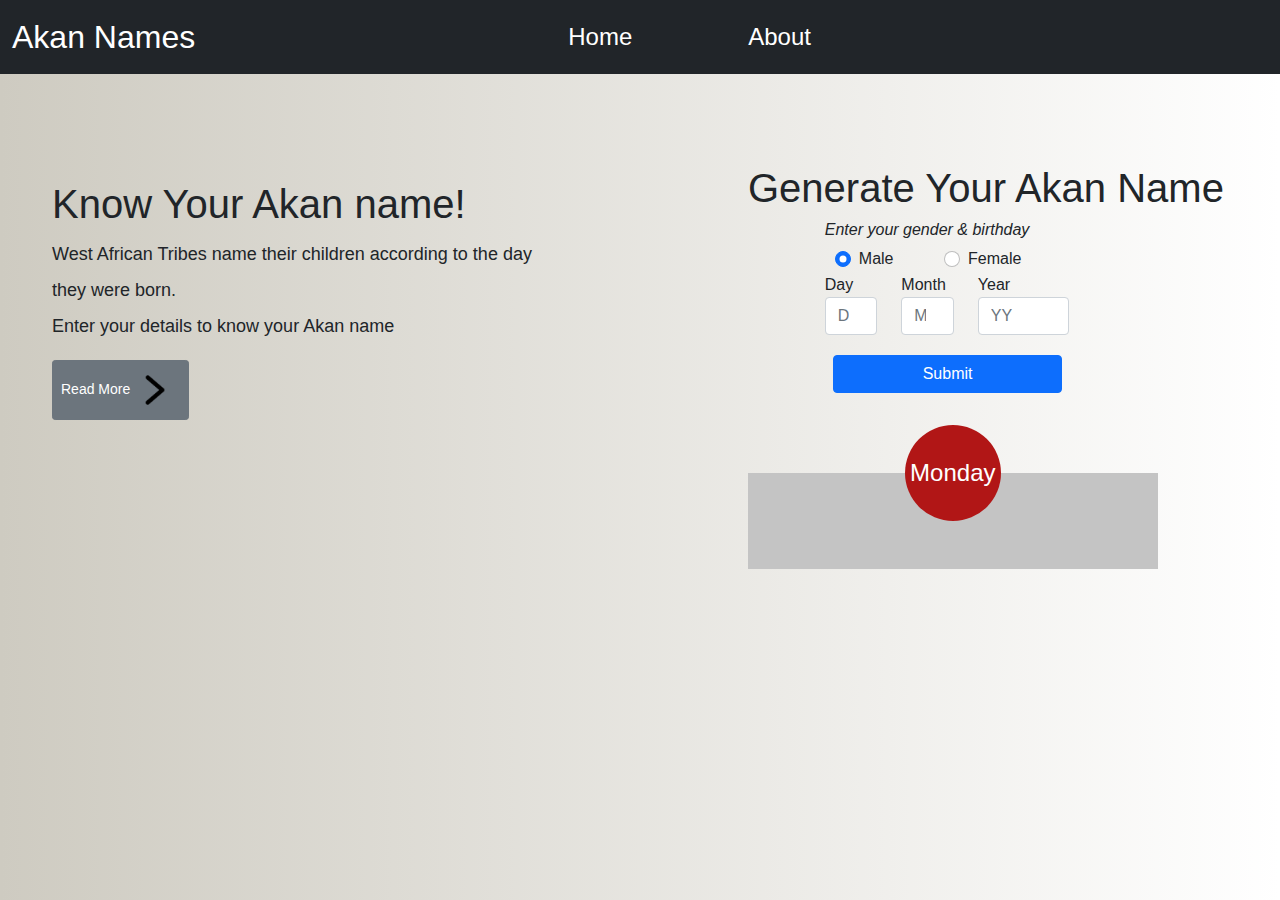
==== index.html @ 45892cbf "display the Akan name response" ====
<!DOCTYPE html>
<html lang="en">
  <head>
    <meta charset="UTF-8" />
    <meta http-equiv="X-UA-Compatible" content="IE=edge" />
    <meta name="viewport" content="width=device-width, initial-scale=1.0" />
    <title>Akan Names</title>
    <link rel="stylesheet" href="css/bootstrap.css" />
    <link rel="stylesheet" href="css/styles.css" />
  </head>
  <body>
    <nav class="navbar navbar-expand-lg bg-dark">
      <div class="container-fluid">
        <a href="#" class="navbar-brand">Akan Names</a>
        <button
          class="navbar-toggler"
          type="button"
          data-bs-toggle="collapse"
          data-bs-target="#navbarNavAltMarkup"
        >
          <span class="navbar-toggler-icon"
            ><img src="img/burger_menu.png" alt=""
          /></span>
        </button>
        <div class="collapse navbar-collapse" id="navbarNavAlt">
          <div class="navbar-nav" id="menu-items">
            <a href="" class="nav-link active">Home</a>
            <a href="#" class="nav-link">About</a>
          </div>
        </div>
      </div>
    </nav>
    <div class="header-section container-fluid">
      <div class="content">
        <div class="highlight">
          <h1>Know Your Akan name!</h1>
          <p>
            West African Tribes name their children according to the day they
            were born. <br />
            Enter your details to know your Akan name
          </p>
          <button class="btn btn-secondary btn-sm" type="button">
            Read More<span
              ><img src="img/next.png" class="img-fluid" alt=""
            /></span>
          </button>
        </div>
      </div>
    </div>
    <div class="" id="app">
      <h1 class="">Generate Your Akan Name</h1>
      <h6 class="form-heading"><em>Enter your gender & birthday</em></h6>
      <!-- input form -->
      <form id="birthdaySubmit">
        <div class="row" id="radio">
          <div class="form-check col-md-3">
            <input
              class="form-check-input"
              type="radio"
              name="gender-radio"
              id="gridRadios1"
              value="male"
              checked
            />
            <label class="form-check-label" for="male-radio"> Male </label>
          </div>
          <div class="form-check col-md-3">
            <input
              class="form-check-input"
              type="radio"
              name="gender-radio"
              id="female-radio"
              value="female"
            />
            <label class="form-check-label" for="female-radio"> Female </label>
          </div>
        </div>
        <!-- <hr class="col-md-6" /> -->
        <div class="row">
          <div class="form-group col-md-2">
            <label for="day">Day</label>
            <input
              type="number"
              name="day"
              class="form-control"
              id="day"
              placeholder="DD"
              max="31"
              ,
              min="1"
            />
          </div>
          <div class="form-group col-md-2">
            <label for="month">Month</label>
            <input
              type="number"
              class="form-control"
              id="month"
              name="month"
              placeholder="MM"
              max="12"
              min="1"
            />
          </div>
          <div class="form-group col-md-3">
            <label for="year">Year</label>
            <input
              type="number"
              name="year"
              class="form-control"
              id="year"
              placeholder="YY"
              min="1800"
              max="2021"
            />
          </div>
        </div>
        <div class="row">
          <button type="submit" class="btn btn-primary" id="birthday-submit">
            Submit
          </button>
        </div>
      </form>

      <div class="response">
        <h4 id="day-display">Monday</h4>
        <p id="akan-answer"></p>
      </div>
    </div>
  </body>
  <script src="https://code.jquery.com/jquery-3.6.0.min.js"></script>
  <script src="https://cdnjs.cloudflare.com/ajax/libs/popper.js/1.12.9/umd/popper.min.js"></script>
  <script src="js/bootstrap.js"></script>
  <script src="js/main.js"></script>
</html>
---- css/styles.css ----
* {
  font-family: -apple-system, BlinkMacSystemFont, "Segoe UI", Roboto, Oxygen,
    Ubuntu, Cantarell, "Open Sans", "Helvetica Neue", sans-serif;
}

body {
  width: 100%;
  overflow-x: hidden;
}
/* css rules for the navbar */

.navbar-brand {
  color: #ffffff;
  font-size: 32px;
}
#navbarNavAlt {
  justify-content: center;
}
nav .nav-link {
  justify-content: center;
  margin-right: 100px;
  font-size: 24px;
  color: #ffffff;
}

/* mobile view burger menu */
.navbar-toggler-icon img {
  height: 36px;
}

/* css rules for header section */
.header-section {
  background: linear-gradient(90deg, #cecbc1 0%, rgba(213, 205, 179, 0) 100%);
  position: absolute;
  top: 0px;
  z-index: -1;
}
/*highlight section rules*/
.content {
  position: inherit;
  top: 20%;
  width: 100%;
}
.highlight {
  margin-left: 2.5rem;
  width: 40%;
  /* display: flex;
  flex-direction: column;  */
  align-items: center;
}
.highlight p {
  line-height: 2;
  font-size: 18px;
  font-weight: 400;
}

.highlight img {
  width: 50px;
}
.highlight button {
  width: fit-content;
  align-self: center;
}

/* form section styles */
#app {
  margin-top: 90px;
  width: 40%;
  float: right;
  margin-right: 20px;
}
/* #birthday-submit{
  margin-top: 50%;
  transform: translate(0,-50%);
} */

/* response */

.response {
  margin-top: 80px;
  background: #c4c4c4;
  width: 80%;
}

#day-display {
  background: #b11616;
  width: 96px;
  height: 96px;
  border-radius: 50%;
  display: flex;
  justify-content: center;
  align-items: center;
  color: white;
  margin-left: 50%;
  transform: translate(-50%, -50%);
}

.response p {
  text-align: center;
  margin-top: -30px;
}

#birthday-submit {
  width: 50%;
  margin-top: 20px;
  margin-left: 20px;
  /* margin-left: 50%;
  transform: translate(-50%, 0%); */
} 
#birthdaySubmit{
  margin-left: 15%
  
}
.form-heading{
  margin-left:15%;
}
form #radio{

  margin-left: 10px;
}
/* media queries */
/* medium screens */
@media only screen and (min-width: 480px) {
}

/* large screens */
@media only screen and (min-width: 768px) {
}
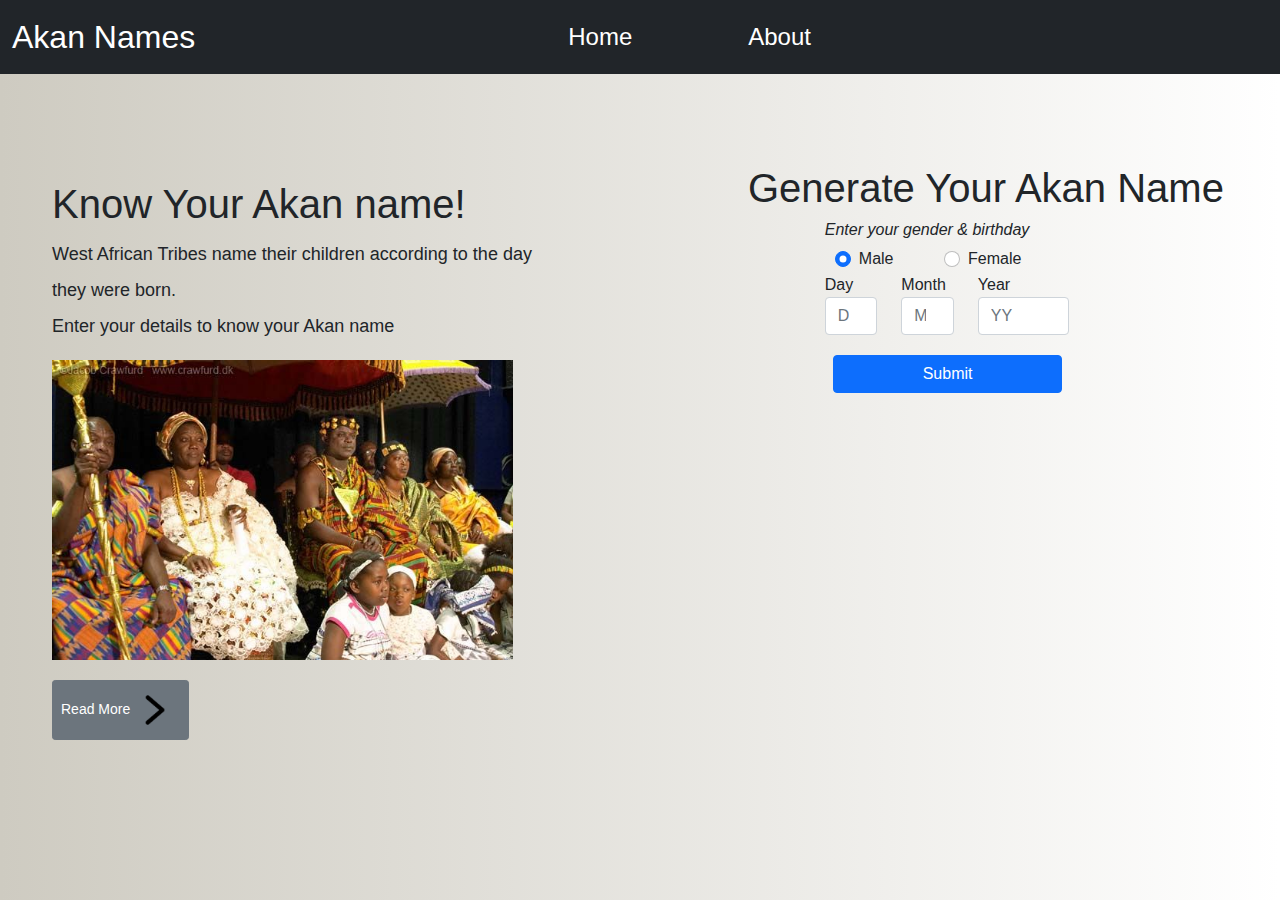
==== commit 32bca87b: "add hero image" ====
--- a/index.html
+++ b/index.html
@@ -38,10 +38,13 @@
             West African Tribes name their children according to the day they
             were born. <br />
             Enter your details to know your Akan name
+            
           </p>
+          <img src="img/akan.jpeg" class="hero" alt="">
+          
           <button class="btn btn-secondary btn-sm" type="button">
             Read More<span
-              ><img src="img/next.png" class="img-fluid" alt=""
+              ><img src="img/next.png" class="img-fluid next-icon" alt=""
             /></span>
           </button>
         </div>
--- a/css/styles.css
+++ b/css/styles.css
@@ -34,6 +34,7 @@
   position: absolute;
   top: 0px;
   z-index: -1;
+  height:100vh;
 }
 /*highlight section rules*/
 .content {
@@ -54,9 +55,14 @@
   font-weight: 400;
 }
 
-.highlight img {
+.highlight img.next-icon {
   width: 50px;
 }
+.highlight img.hero{
+  width: 90%;
+  margin-bottom: 20px;
+}
+
 .highlight button {
   width: fit-content;
   align-self: center;
@@ -118,6 +124,15 @@
 
   margin-left: 10px;
 }
+.response{
+  display: none;
+}
+#akan-answer{
+padding-bottom:40px;
+color:white;
+font-size: 24px;
+font-weight: 700;
+}
 /* media queries */
 /* medium screens */
 @media only screen and (min-width: 480px) {
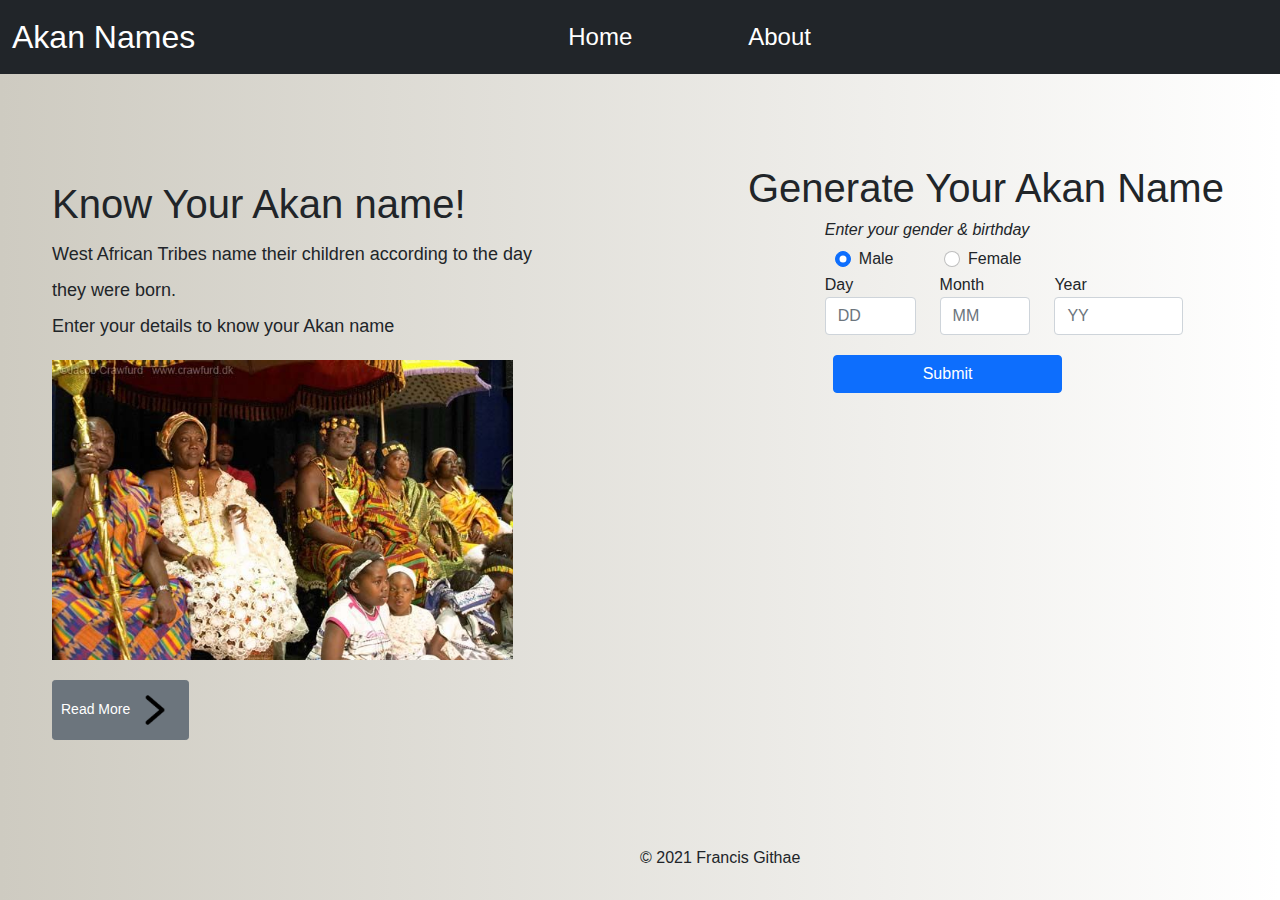
==== commit 45b79ece: "add footer" ====
--- a/index.html
+++ b/index.html
@@ -24,8 +24,8 @@
         </button>
         <div class="collapse navbar-collapse" id="navbarNavAlt">
           <div class="navbar-nav" id="menu-items">
-            <a href="" class="nav-link active">Home</a>
-            <a href="#" class="nav-link">About</a>
+            <a href="#" class="nav-link active">Home</a>
+            <a href="about.html" class="nav-link">About</a>
           </div>
         </div>
       </div>
@@ -42,7 +42,7 @@
           </p>
           <img src="img/akan.jpeg" class="hero" alt="">
           
-          <button class="btn btn-secondary btn-sm" type="button">
+          <button class="btn btn-secondary btn-sm" type="button" onclick="window.location.href='about.html'">
             Read More<span
               ><img src="img/next.png" class="img-fluid next-icon" alt=""
             /></span>
@@ -61,7 +61,7 @@
               class="form-check-input"
               type="radio"
               name="gender-radio"
-              id="gridRadios1"
+              id="male-radio"
               value="male"
               checked
             />
@@ -80,7 +80,7 @@
         </div>
         <!-- <hr class="col-md-6" /> -->
         <div class="row">
-          <div class="form-group col-md-2">
+          <div class="form-group col-md-3 col-lg-3">
             <label for="day">Day</label>
             <input
               type="number"
@@ -93,7 +93,7 @@
               min="1"
             />
           </div>
-          <div class="form-group col-md-2">
+          <div class="form-group col-md-3 col-lg-3">
             <label for="month">Month</label>
             <input
               type="number"
@@ -105,7 +105,7 @@
               min="1"
             />
           </div>
-          <div class="form-group col-md-3">
+          <div class="form-group col-sm-12 col-md-4 col-lg-4">
             <label for="year">Year</label>
             <input
               type="number"
@@ -130,6 +130,9 @@
         <p id="akan-answer"></p>
       </div>
     </div>
+    <footer>
+      &copy; 2021 Francis Githae 
+    </footer>
   </body>
   <script src="https://code.jquery.com/jquery-3.6.0.min.js"></script>
   <script src="https://cdnjs.cloudflare.com/ajax/libs/popper.js/1.12.9/umd/popper.min.js"></script>
--- a/css/styles.css
+++ b/css/styles.css
@@ -133,7 +133,50 @@
 font-size: 24px;
 font-weight: 700;
 }
+
+/* about page */
+
+#akan-names-list{
+
+  margin-top: 10%;
+}
+#about-introduction{
+  margin-top: 75px;
+}
+.intro-card{
+  background:transparent;
+  border:none
+}
+.about-hero{
+  width:50%;
+  align-self: center;
+}
+.akan-male{
+  position: absolute;
+  top:300px;
+  left:20px
+
+}
+
+.akan-female{
+  position: absolute;
+  top:300px;
+  right: -25%
+}
+
+/* footer */
+footer{
+  position:absolute;
+  bottom:30px;
+  left:50%;
+
+}
 /* media queries */
+
+@media only screen and (min-width:320px){
+
+
+}
 /* medium screens */
 @media only screen and (min-width: 480px) {
 }
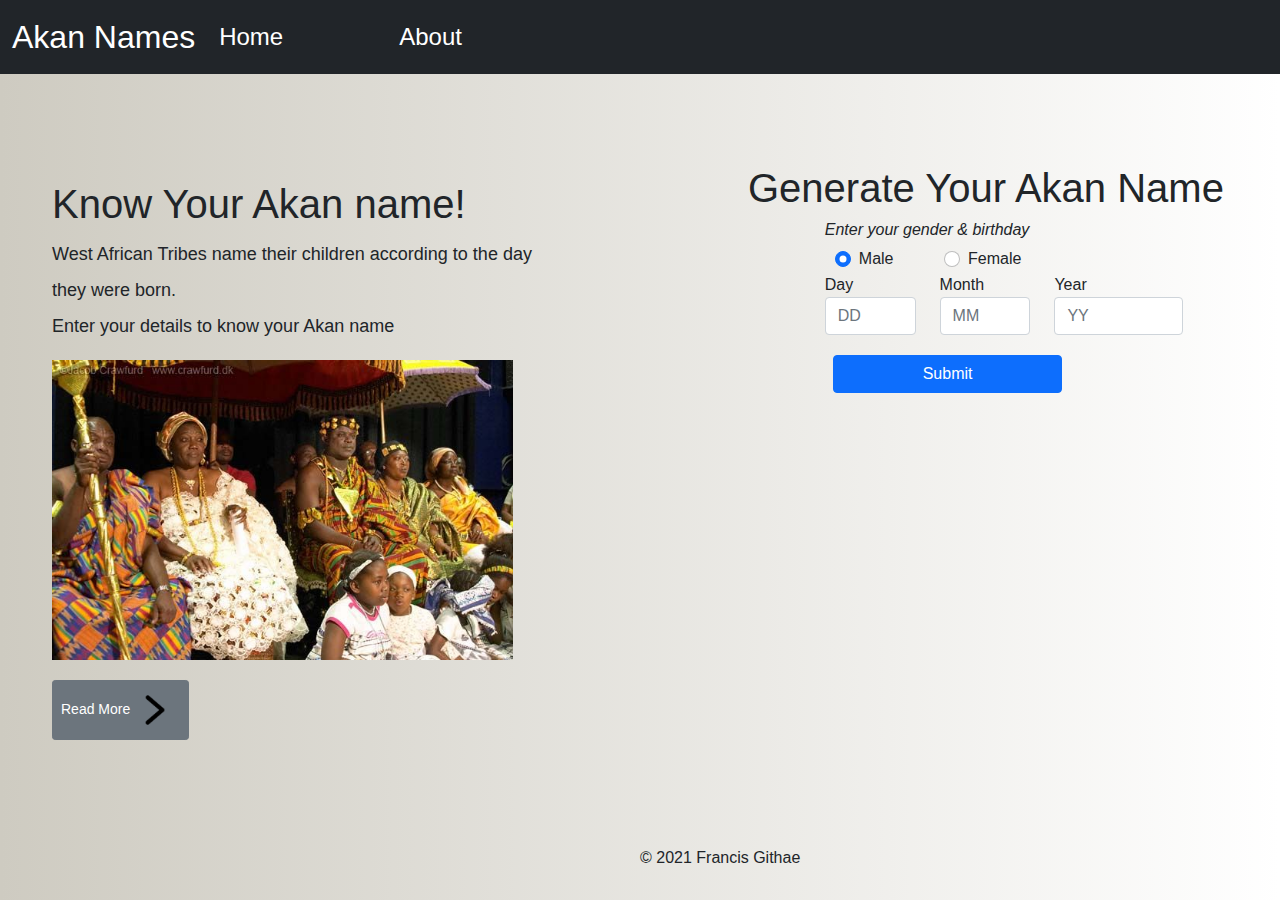
==== commit 9e962fa3: "fix mobile menu" ====
--- a/index.html
+++ b/index.html
@@ -22,7 +22,7 @@
             ><img src="img/burger_menu.png" alt=""
           /></span>
         </button>
-        <div class="collapse navbar-collapse" id="navbarNavAlt">
+        <div class="collapse navbar-collapse" id="navbarNavAltMarkup">
           <div class="navbar-nav" id="menu-items">
             <a href="#" class="nav-link active">Home</a>
             <a href="about.html" class="nav-link">About</a>
@@ -56,7 +56,7 @@
       <!-- input form -->
       <form id="birthdaySubmit">
         <div class="row" id="radio">
-          <div class="form-check col-md-3">
+          <div class="form-check col-md-3 col-sm-4">
             <input
               class="form-check-input"
               type="radio"
@@ -67,7 +67,7 @@
             />
             <label class="form-check-label" for="male-radio"> Male </label>
           </div>
-          <div class="form-check col-md-3">
+          <div class="form-check col-md-3 col-sm-4">
             <input
               class="form-check-input"
               type="radio"
@@ -89,8 +89,8 @@
               id="day"
               placeholder="DD"
               max="31"
-              ,
               min="1"
+              required
             />
           </div>
           <div class="form-group col-md-3 col-lg-3">
@@ -103,6 +103,7 @@
               placeholder="MM"
               max="12"
               min="1"
+              required
             />
           </div>
           <div class="form-group col-sm-12 col-md-4 col-lg-4">
@@ -115,6 +116,7 @@
               placeholder="YY"
               min="1800"
               max="2021"
+              required
             />
           </div>
         </div>
@@ -128,6 +130,7 @@
       <div class="response">
         <h4 id="day-display">Monday</h4>
         <p id="akan-answer"></p>
+        <button class="btn btn-sm btn-success" id="close-response">Close</button>
       </div>
     </div>
     <footer>
--- a/css/styles.css
+++ b/css/styles.css
@@ -7,180 +7,289 @@
   width: 100%;
   overflow-x: hidden;
 }
-/* css rules for the navbar */
-
-.navbar-brand {
-  color: #ffffff;
-  font-size: 32px;
-}
-#navbarNavAlt {
-  justify-content: center;
-}
-nav .nav-link {
-  justify-content: center;
-  margin-right: 100px;
-  font-size: 24px;
-  color: #ffffff;
-}
-
-/* mobile view burger menu */
-.navbar-toggler-icon img {
-  height: 36px;
-}
-
-/* css rules for header section */
-.header-section {
-  background: linear-gradient(90deg, #cecbc1 0%, rgba(213, 205, 179, 0) 100%);
-  position: absolute;
-  top: 0px;
-  z-index: -1;
-  height:100vh;
-}
-/*highlight section rules*/
-.content {
-  position: inherit;
-  top: 20%;
-  width: 100%;
-}
-.highlight {
-  margin-left: 2.5rem;
-  width: 40%;
-  /* display: flex;
-  flex-direction: column;  */
-  align-items: center;
-}
-.highlight p {
-  line-height: 2;
-  font-size: 18px;
-  font-weight: 400;
-}
-
-.highlight img.next-icon {
-  width: 50px;
-}
-.highlight img.hero{
-  width: 90%;
-  margin-bottom: 20px;
-}
-
-.highlight button {
-  width: fit-content;
-  align-self: center;
-}
-
-/* form section styles */
-#app {
-  margin-top: 90px;
-  width: 40%;
-  float: right;
-  margin-right: 20px;
-}
-/* #birthday-submit{
-  margin-top: 50%;
-  transform: translate(0,-50%);
-} */
-
-/* response */
-
-.response {
-  margin-top: 80px;
-  background: #c4c4c4;
-  width: 80%;
-}
-
-#day-display {
-  background: #b11616;
-  width: 96px;
-  height: 96px;
-  border-radius: 50%;
-  display: flex;
-  justify-content: center;
-  align-items: center;
-  color: white;
-  margin-left: 50%;
-  transform: translate(-50%, -50%);
-}
-
-.response p {
-  text-align: center;
-  margin-top: -30px;
-}
-
-#birthday-submit {
-  width: 50%;
-  margin-top: 20px;
-  margin-left: 20px;
-  /* margin-left: 50%;
-  transform: translate(-50%, 0%); */
-} 
-#birthdaySubmit{
-  margin-left: 15%
-  
-}
-.form-heading{
-  margin-left:15%;
-}
-form #radio{
-
-  margin-left: 10px;
-}
-.response{
-  display: none;
-}
-#akan-answer{
-padding-bottom:40px;
-color:white;
-font-size: 24px;
-font-weight: 700;
-}
-
-/* about page */
-
-#akan-names-list{
-
-  margin-top: 10%;
-}
-#about-introduction{
-  margin-top: 75px;
-}
-.intro-card{
-  background:transparent;
-  border:none
-}
-.about-hero{
-  width:50%;
-  align-self: center;
-}
-.akan-male{
-  position: absolute;
-  top:300px;
-  left:20px
-
-}
-
-.akan-female{
-  position: absolute;
-  top:300px;
-  right: -25%
-}
-
-/* footer */
-footer{
-  position:absolute;
-  bottom:30px;
-  left:50%;
-
-}
-/* media queries */
-
-@media only screen and (min-width:320px){
-
-
-}
+
 /* medium screens */
 @media only screen and (min-width: 480px) {
 }
 
 /* large screens */
 @media only screen and (min-width: 768px) {
-}
+  .navbar-brand {
+    color: #ffffff;
+    font-size: 32px;
+  }
+  #navbarNavAlt {
+    justify-content: center;
+  }
+  nav .nav-link {
+    justify-content: center;
+    margin-right: 100px;
+    font-size: 24px;
+    color: #ffffff;
+  }
+
+  /* css rules for header section */
+  .header-section {
+    background: linear-gradient(90deg, #cecbc1 0%, rgba(213, 205, 179, 0) 100%);
+    position: absolute;
+    top: 0px;
+    z-index: -1;
+    height: 100vh;
+  }
+
+  /*highlight section rules*/
+  .content {
+    position: inherit;
+    top: 20%;
+    width: 100%;
+  }
+  .highlight {
+    margin-left: 2.5rem;
+    width: 40%;
+    align-items: center;
+  }
+  .highlight p {
+    line-height: 2;
+    font-size: 18px;
+    font-weight: 400;
+  }
+
+  .highlight img.next-icon {
+    width: 50px;
+  }
+  .highlight img.hero {
+    width: 90%;
+    margin-bottom: 20px;
+  }
+
+  .highlight button {
+    width: fit-content;
+    align-self: center;
+  }
+
+  /* form section styles */
+  #app {
+    margin-top: 90px;
+    width: 40%;
+    float: right;
+    margin-right: 20px;
+  }
+
+  /* response */
+
+  .response {
+    margin-top: 80px;
+    background: #c4c4c4;
+    width: 80%;
+  }
+
+  #day-display {
+    background: #b11616;
+    width: 96px;
+    height: 96px;
+    border-radius: 50%;
+    display: flex;
+    justify-content: center;
+    align-items: center;
+    color: white;
+    margin-left: 50%;
+    transform: translate(-50%, -50%);
+  }
+
+  .response p {
+    text-align: center;
+    margin-top: -30px;
+  }
+
+  #birthday-submit {
+    width: 50%;
+    margin-top: 20px;
+    margin-left: 20px;
+  }
+  #birthdaySubmit {
+    margin-left: 15%;
+  }
+  .form-heading {
+    margin-left: 15%;
+  }
+  form #radio {
+    margin-left: 10px;
+  }
+  .response {
+    display: none;
+  }
+  #akan-answer {
+    padding-bottom: 40px;
+    color: white;
+    font-size: 24px;
+    font-weight: 700;
+  }
+
+  /* about page */
+
+  #akan-names-list {
+    margin-top: 10%;
+  }
+  #about-introduction {
+    margin-top: 75px;
+  }
+  .intro-card {
+    background: transparent;
+    border: none;
+  }
+  .about-hero {
+    width: 50%;
+    align-self: center;
+  }
+  .akan-male {
+    position: absolute;
+    top: 300px;
+    left: 20px;
+  }
+
+  .akan-female {
+    position: absolute;
+    top: 300px;
+    right: -25%;
+  }
+
+  /* footer */
+  footer {
+    position: absolute;
+    bottom: 30px;
+    left: 50%;
+  }
+  /* media queries */
+
+  #close-response {
+    margin-left: 85%;
+  }
+}
+@media only screen and (min-width: 320px) and (max-width: 479px) {
+  body {
+    overflow-x: hidden;
+  }
+  .nav-link{
+    color:#ffffff;
+  }
+  .navbar-brand {
+    color: #ffffff;
+    font-size: 24px;
+  }
+  .hero {
+    display: none;
+  }
+
+  /* mobile view burger menu */
+  .navbar-toggler-icon img {
+    height: 36px;
+  }
+
+  /* css rules for header section */
+  .header-section {
+    background: linear-gradient(90deg, #cecbc1 0%, rgba(213, 205, 179, 0) 100%);
+    position: absolute;
+    top: 60px;
+    z-index: -1;
+    height: 120vh;
+  }
+
+  .highlight img.next-icon {
+    width: 32px;
+  }
+  .highlight button {
+    /* height:36px;
+      margin-left:50%;
+      transform: translate(-50%,0); */
+    display: none;
+  }
+
+  .header-section {
+    display: flex;
+    flex-direction: column;
+  }
+  .content {
+    display: flex;
+    flex-wrap: wrap;
+  }
+
+  #app {
+    position: absolute;
+    top: 30%;
+    display: flex;
+    flex-direction: column;
+    align-items: center;
+    justify-content: center;
+  }
+  form {
+    transform: translate(-10%, 0%);
+  }
+  form button,
+  .form-check {
+    transform: translate(50%, 0%);
+  }
+  .response {
+    margin-top: 80px;
+    background: rgba(196, 196, 196, 1);
+
+    width: 80%;
+    position: absolute;
+    top: -40px;
+  }
+
+  #day-display {
+    background: #b11616;
+    width: 96px;
+    height: 96px;
+    border-radius: 50%;
+    display: flex;
+    justify-content: center;
+    align-items: center;
+    color: white;
+    margin-left: 50%;
+    transform: translate(-50%, -50%);
+  }
+
+  .response p {
+    text-align: center;
+    margin-top: -30px;
+  }
+
+  #birthday-submit {
+    width: 50%;
+    margin-top: 20px;
+    margin-left: 20px;
+  }
+  #birthdaySubmit {
+    margin-left: 15%;
+  }
+  .form-heading {
+    margin-left: 15%;
+  }
+  form #radio {
+    margin-left: 10px;
+  }
+  .response {
+    display: none;
+  }
+  #akan-answer {
+    padding-bottom: 40px;
+    color: #ffffff;
+    font-size: 24px;
+    font-weight: 700;
+  }
+
+  footer {
+    
+    position: absolute;
+    bottom: 0px;
+    left:50%;
+    transform: translate(-50%,0%);
+  }
+  #radio.row {
+    display: inline-block;
+  }
+  #close-response {
+    margin-left: 80%;
+  }
+}
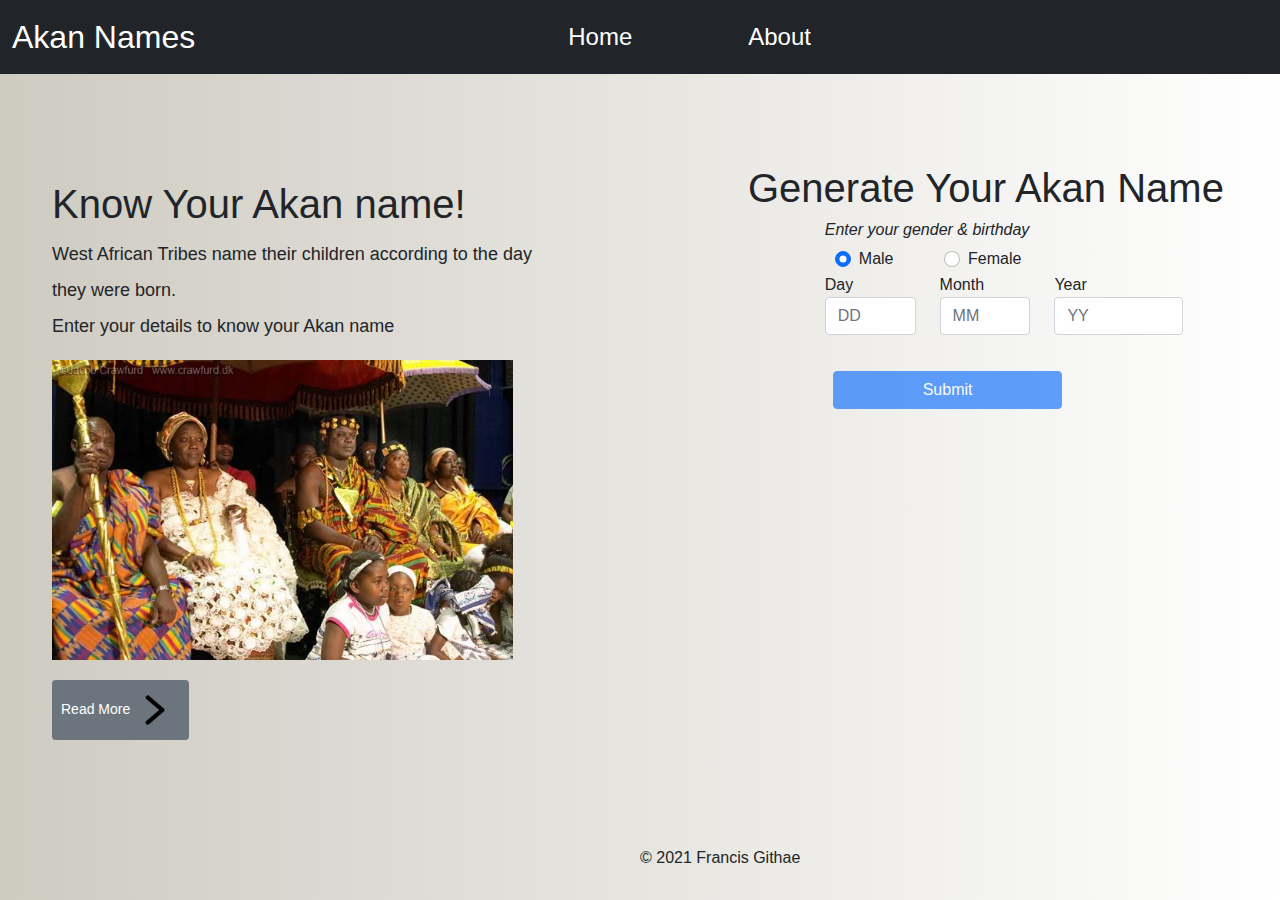
==== commit 06996dcd: "add validation for day input field" ====
--- a/index.html
+++ b/index.html
@@ -85,11 +85,12 @@
             <input
               type="number"
               name="day"
-              class="form-control"
+              class="form-control number-field"
               id="day"
               placeholder="DD"
               max="31"
               min="1"
+              value=null
               required
             />
           </div>
@@ -121,7 +122,10 @@
           </div>
         </div>
         <div class="row">
-          <button type="submit" class="btn btn-primary" id="birthday-submit">
+          <p class="text-danger" id="error"></p>
+        </div>
+        <div class="row">
+          <button type="submit" class="btn btn-primary" id="birthday-submit" disabled>
             Submit
           </button>
         </div>
--- a/css/styles.css
+++ b/css/styles.css
@@ -18,7 +18,7 @@
     color: #ffffff;
     font-size: 32px;
   }
-  #navbarNavAlt {
+  #navbarNavAltMarkup {
     justify-content: center;
   }
   nav .nav-link {
@@ -292,4 +292,7 @@
   #close-response {
     margin-left: 80%;
   }
-}
+  .about-footer{
+    bottom: -220px;
+  }
+}
